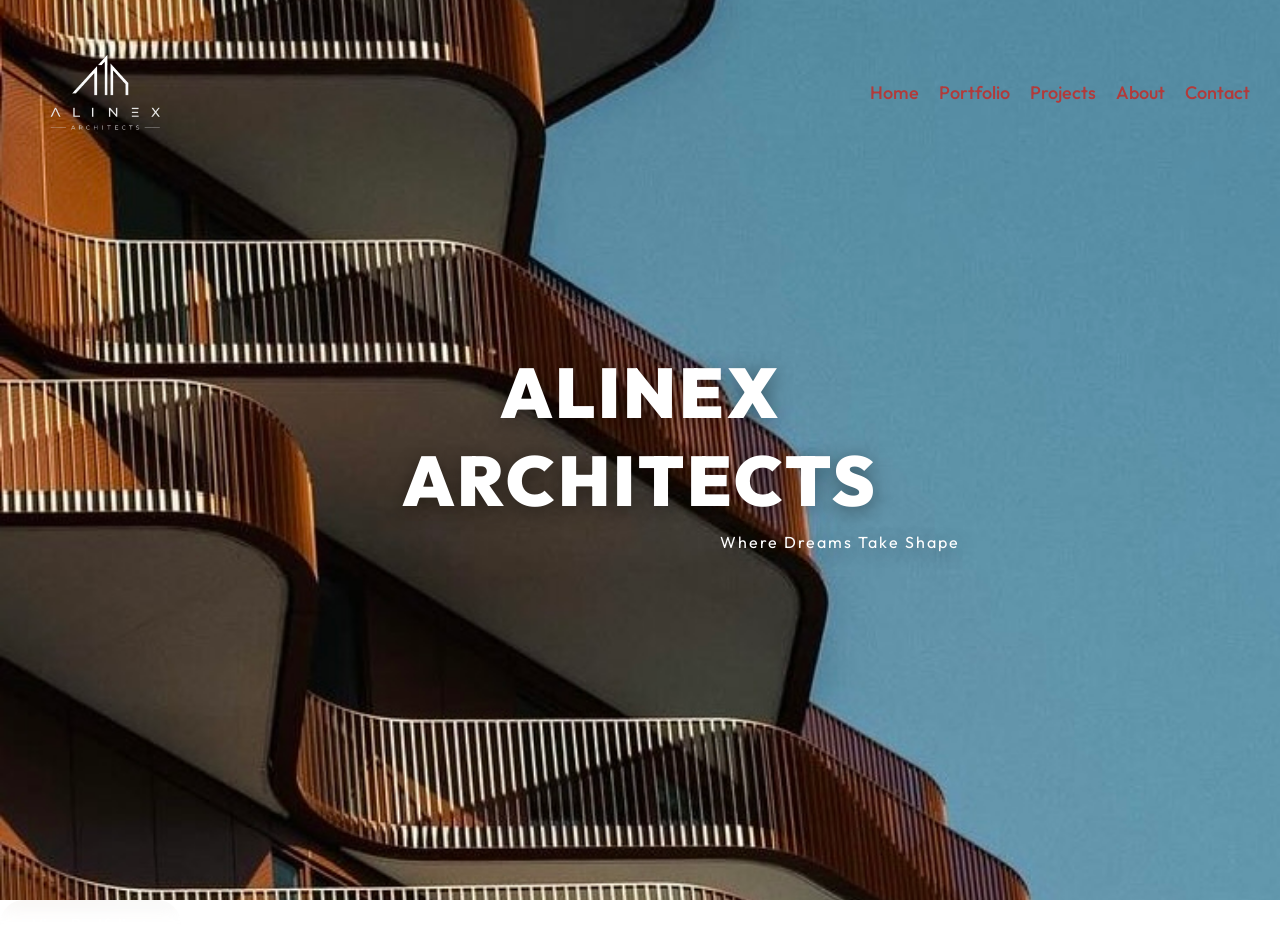
==== index.html @ f28cfd49 "Update index.html" ====
<!DOCTYPE html>
<html lang="en">
<head>
<meta charset="UTF-8">
<meta name="viewport" content="width=device-width, initial-scale=1.0">

<title>Alinex Architects</title>

<link rel="stylesheet" href="home2.css">

<link href="https://fonts.googleapis.com/css2?family=Outfit:wght@300;400;500;700;900&display=swap" rel="stylesheet">

</head>
<body>

    <!-- NAVBAR -->
    <nav class="navbar">

        <div class="logo">
            <img src="logo2.png" alt="logo">
        </div>
<div class="mobile-menu">

    <div class="menu-toggle" id="menu-toggle">
        ☰
    </div>

    <ul id="nav-links">
        <li><a href="#">Home</a></li>
        <li><a href="PORTFOLIO.pdf" target="_blank">Portfolio</a></li>
        <li><a href="#">Projects</a></li>
        <li><a href="about.html">About</a></li>
        <li><a href="contact.html">Contact</a></li>
        
    </ul>

</div>

    </nav>

    <!-- HERO SECTION -->
    <section class="hero">
<div class="marquee">
    <!-- for marquee -->
    <span>🚧 Site Under Construction,
Don't worry — we are more consistent than your motivation.

Stay tuned. Something amazing is being built.</span>
</div>
        <img src="pic5.jpeg" alt="Architecture" class="bg-img">

        <div class="hero-title">

            <div class="brand">

                <h1>ALINEX ARCHITECTS</h1>

                <p>Where Dreams Take Shape</p>
                 </section>
            <a href="PORTFOLIO.pdf" class="portfolio-btn">
    View Portfolio →
</a>

            </div>

        </div>

     <script>
const menuToggle = document.getElementById("menu-toggle");
const navLinks = document.getElementById("nav-links");

menuToggle.addEventListener("click", () => {
    navLinks.classList.toggle("active");
});
</script>

</body>
</html>
---- home2.css ----
/* RESET */
*{
    margin:0;
    padding:0;
    box-sizing:border-box;
}

/* BODY */
body{
    font-family:'Outfit', sans-serif;
    overflow-x:hidden;
}

/* NAVBAR */
.navbar{
    position:fixed;
    top:0;
    width:100%;

    display:flex;
    justify-content:space-between;
    align-items:center;

    padding:15px 30px;

    z-index:1000;
}
.mobile-menu{
    position:relative;
}
/* LOGO */
.logo img{
    height:150px;
}

/* NAV LINKS */
.navbar ul{
    display:flex;
    gap:20px;
    list-style:none;
}

.navbar ul li a{
    text-decoration:none;
    color:#b23a3a;
    font-size:18px;
    font-weight:500;
    transition:0.3s;
}

.navbar ul li a:hover{
    color:#5f7742;
}

/* HERO */
.hero{
    position:relative;
    width:100%;
    height:100vh;
}

/* IMAGE */
.bg-img{
    width:100%;
    height:100%;
    object-fit:cover;
}

/* CENTER TEXT */
.hero-title{
    position:absolute;
    top:50%;
    left:50%;
    transform:translate(-50%, -50%);
}

/* BRAND */
.brand{
    text-align:center;
}

/* MAIN TITLE */
.brand h1{
    font-size:70px;     /* smaller than previous */
    font-weight:900;
    color:white;
    letter-spacing:3px;
    text-transform:uppercase;
    text-shadow:0 4px 20px rgba(0,0,0,0.4);
}

/* SUB TITLE */
.brand p{
    margin-top:8px;
    text-align:right;
    font-size:16px;
    font-weight:400;
    color:white;
    letter-spacing:2px;
    text-shadow:0 4px 20px rgba(0,0,0,0.4);
}

/* Hide hamburger on desktop */
.menu-toggle{
    display:none;
    font-size:32px;
    cursor:pointer;
    color:#b23a3a;
}

/* Mobile */
@media screen and (max-width:768px){

   .logo img{
    margin-left:-30px;
}
    
    .menu-toggle{
        display:block;
    }

    .navbar ul{
    display:none;
    flex-direction:column;

    position:absolute;

    top:100%;
    right:0;

    margin-top:3px;

    background:white;

    padding:10px 7px;

    border-radius:10px;

    box-shadow:0 5px 20px rgba(0,0,0,0.2);

    min-width:180px;
}

    .menu-toggle{
    display:block;
    position:relative;
}
    .navbar ul.active{
        display:flex;
    }

    .brand h1{
        font-size:45px;
    }

    .brand p{
        font-size:15px;
    }
}


/* for maruqee */
.marquee{
    position:absolute;
    top:150px;
    width:100%;
    overflow:hidden;
    white-space:nowrap;
    color:white;
    /* color:#d4af37; */
}

.marquee span{
    display:inline-block;
    padding-left:100%;

    font-size:60px;
    font-weight:900;

    color:rgba(255,255,255,0.15);

    text-transform:uppercase;

    animation:scroll 20s linear infinite;
}

.portfolio-btn{
    display:inline-flex;
    align-items:center;
    gap:15px;
    padding:14px 32px;
    border:none;
    border-radius:50px;
    color:white;
    text-decoration:none;
    background:rgba(255,255,255,0.15);
    backdrop-filter:blur(10px);
}

@keyframes scroll{
    from{
        transform:translateX(0);
    }

    to{
        transform:translateX(-100%);
    }
}
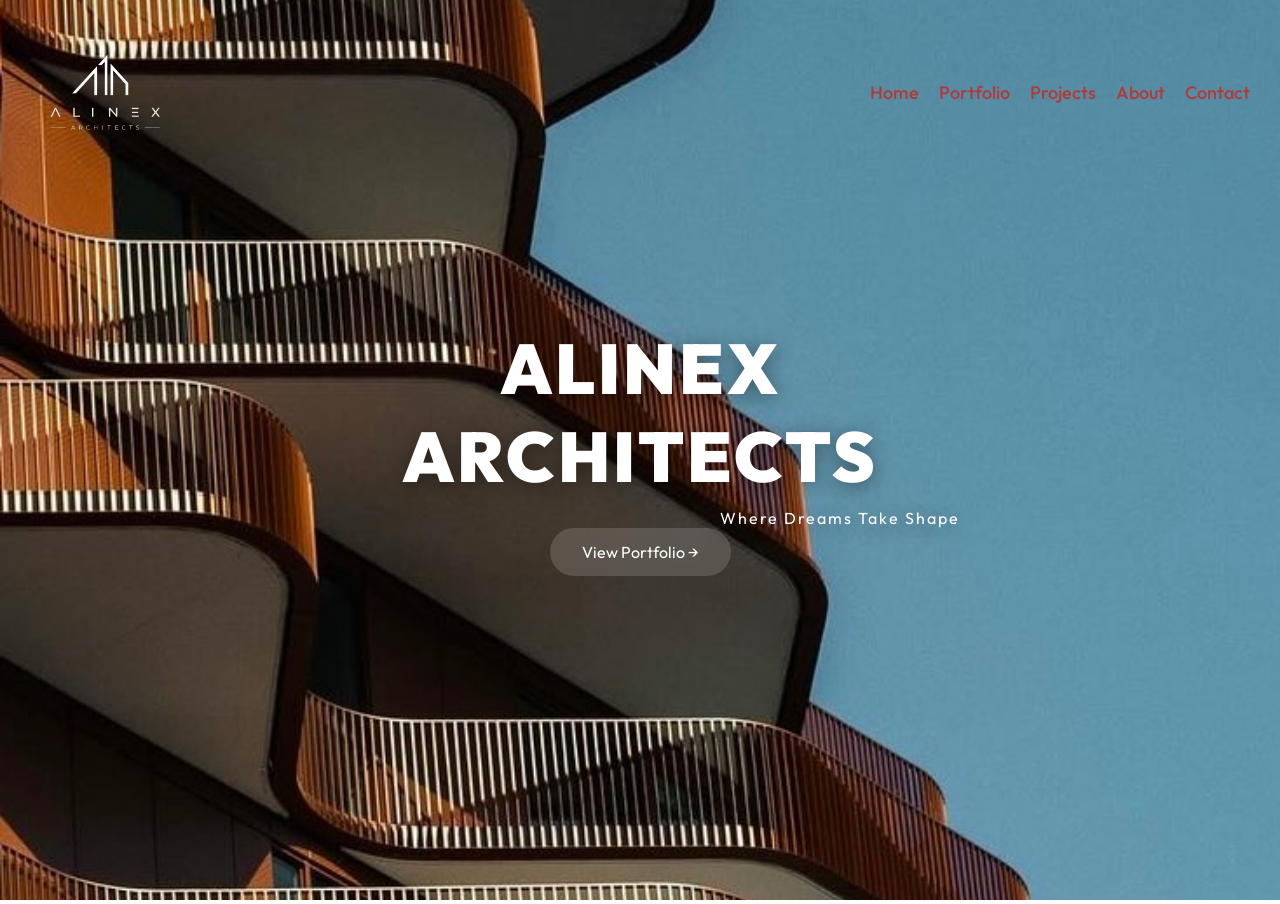
==== commit 6a0db240: "Update index.html" ====
--- a/index.html
+++ b/index.html
@@ -39,32 +39,30 @@
     </nav>
 
     <!-- HERO SECTION -->
-    <section class="hero">
-<div class="marquee">
-    <!-- for marquee -->
-    <span>🚧 Site Under Construction,
-Don't worry — we are more consistent than your motivation.
+   <section class="hero">
 
-Stay tuned. Something amazing is being built.</span>
-</div>
-        <img src="pic5.jpeg" alt="Architecture" class="bg-img">
+    <div class="marquee">
+        <span>🚧 Site Under Construction,
+        Don't worry — we are more consistent than your motivation.
+        Stay tuned. Something amazing is being built.</span>
+    </div>
 
-        <div class="hero-title">
+    <img src="pic5.jpeg" alt="Architecture" class="bg-img">
 
-            <div class="brand">
+    <div class="hero-title">
+        <div class="brand">
 
-                <h1>ALINEX ARCHITECTS</h1>
+            <h1>ALINEX ARCHITECTS</h1>
+            <p>Where Dreams Take Shape</p>
 
-                <p>Where Dreams Take Shape</p>
-                 </section>
             <a href="PORTFOLIO.pdf" class="portfolio-btn">
-    View Portfolio →
-</a>
-
-            </div>
+                View Portfolio →
+            </a>
 
         </div>
+    </div>
 
+</section>
      <script>
 const menuToggle = document.getElementById("menu-toggle");
 const navLinks = document.getElementById("nav-links");
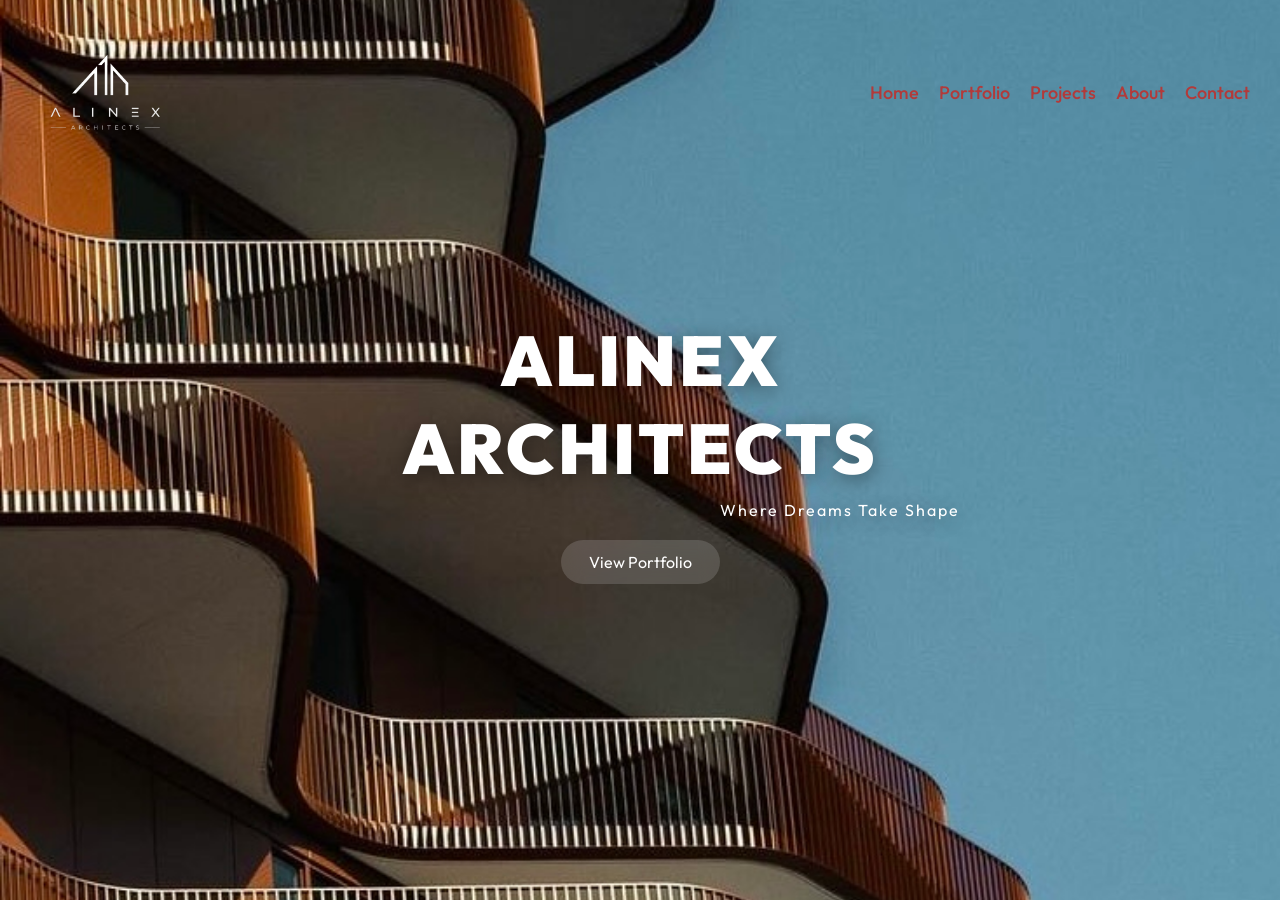
==== commit dded7969: "Update index.html" ====
--- a/index.html
+++ b/index.html
@@ -56,7 +56,7 @@
             <p>Where Dreams Take Shape</p>
 
             <a href="PORTFOLIO.pdf" class="portfolio-btn">
-                View Portfolio →
+                View Portfolio
             </a>
 
         </div>
--- a/home2.css
+++ b/home2.css
@@ -188,14 +188,28 @@
     display:inline-flex;
     align-items:center;
     gap:15px;
-    padding:14px 32px;
+    padding:12px 28px;
     border:none;
     border-radius:50px;
     color:white;
     text-decoration:none;
     background:rgba(255,255,255,0.15);
     backdrop-filter:blur(10px);
-}
+    margin-top:20px;
+}
+
+/* .portfolio-btn{
+    display:inline-block;
+    margin-top:25px;
+    padding:12px 28px;
+    border-radius:50px;
+    background:rgba(255,255,255,0.2);
+    backdrop-filter:blur(10px);
+    color:white;
+    text-decoration:none;
+    font-weight:500;
+    margin-top:-20px;
+} */
 
 @keyframes scroll{
     from{
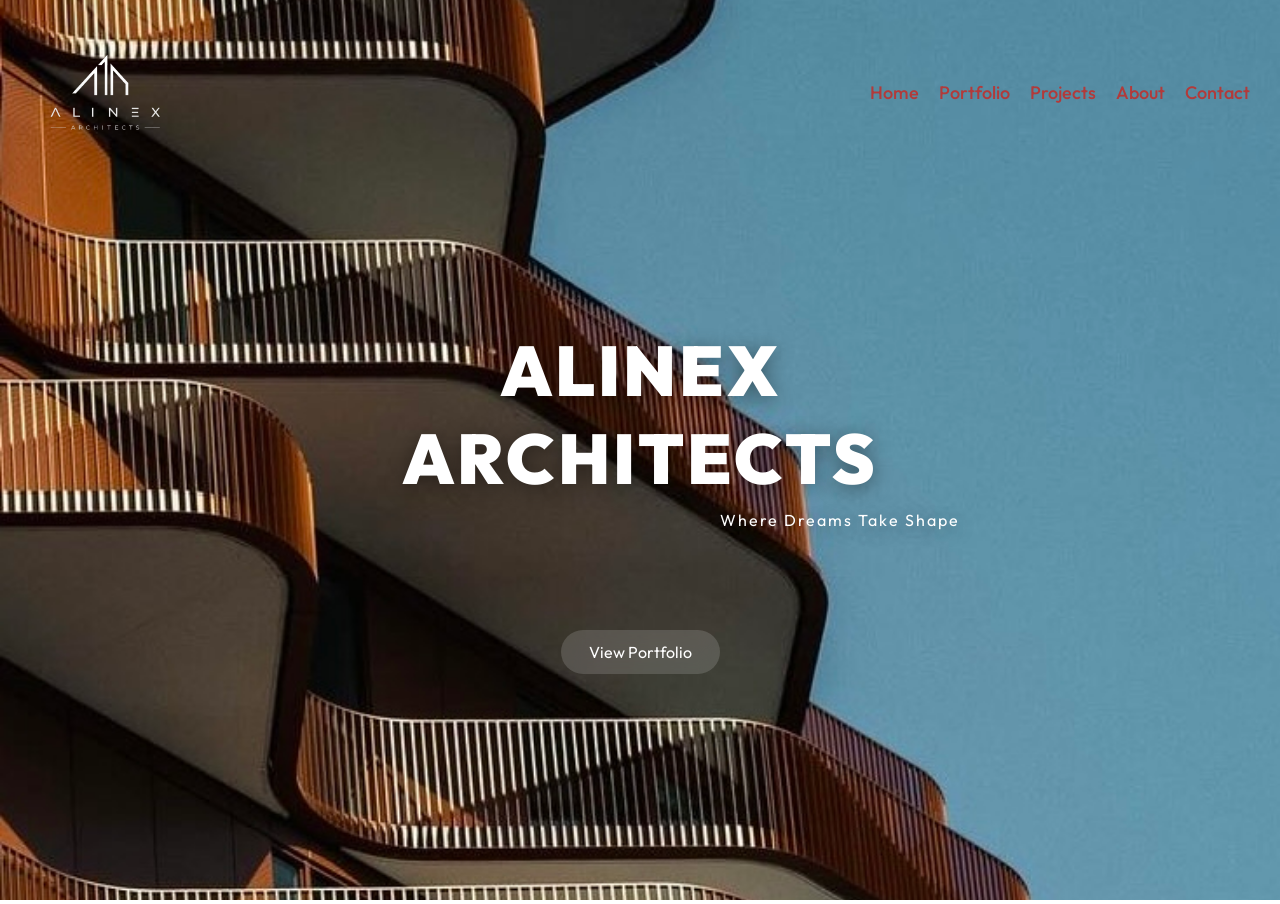
==== commit bd10d939: "Update index.html" ====
--- a/index.html
+++ b/index.html
@@ -41,11 +41,11 @@
     <!-- HERO SECTION -->
    <section class="hero">
 
-    <div class="marquee">
+    <!-- <div class="marquee">
         <span>🚧 Site Under Construction,
         Don't worry — we are more consistent than your motivation.
         Stay tuned. Something amazing is being built.</span>
-    </div>
+    </div> -->
 
     <img src="pic5.jpeg" alt="Architecture" class="bg-img">
 
--- a/home2.css
+++ b/home2.css
@@ -195,7 +195,8 @@
     text-decoration:none;
     background:rgba(255,255,255,0.15);
     backdrop-filter:blur(10px);
-    margin-top:20px;
+    position:relative;
+    top:100px;
 }
 
 /* .portfolio-btn{
@@ -208,7 +209,8 @@
     color:white;
     text-decoration:none;
     font-weight:500;
-    margin-top:-20px;
+    position:relative;
+    top:30px;
 } */
 
 @keyframes scroll{
